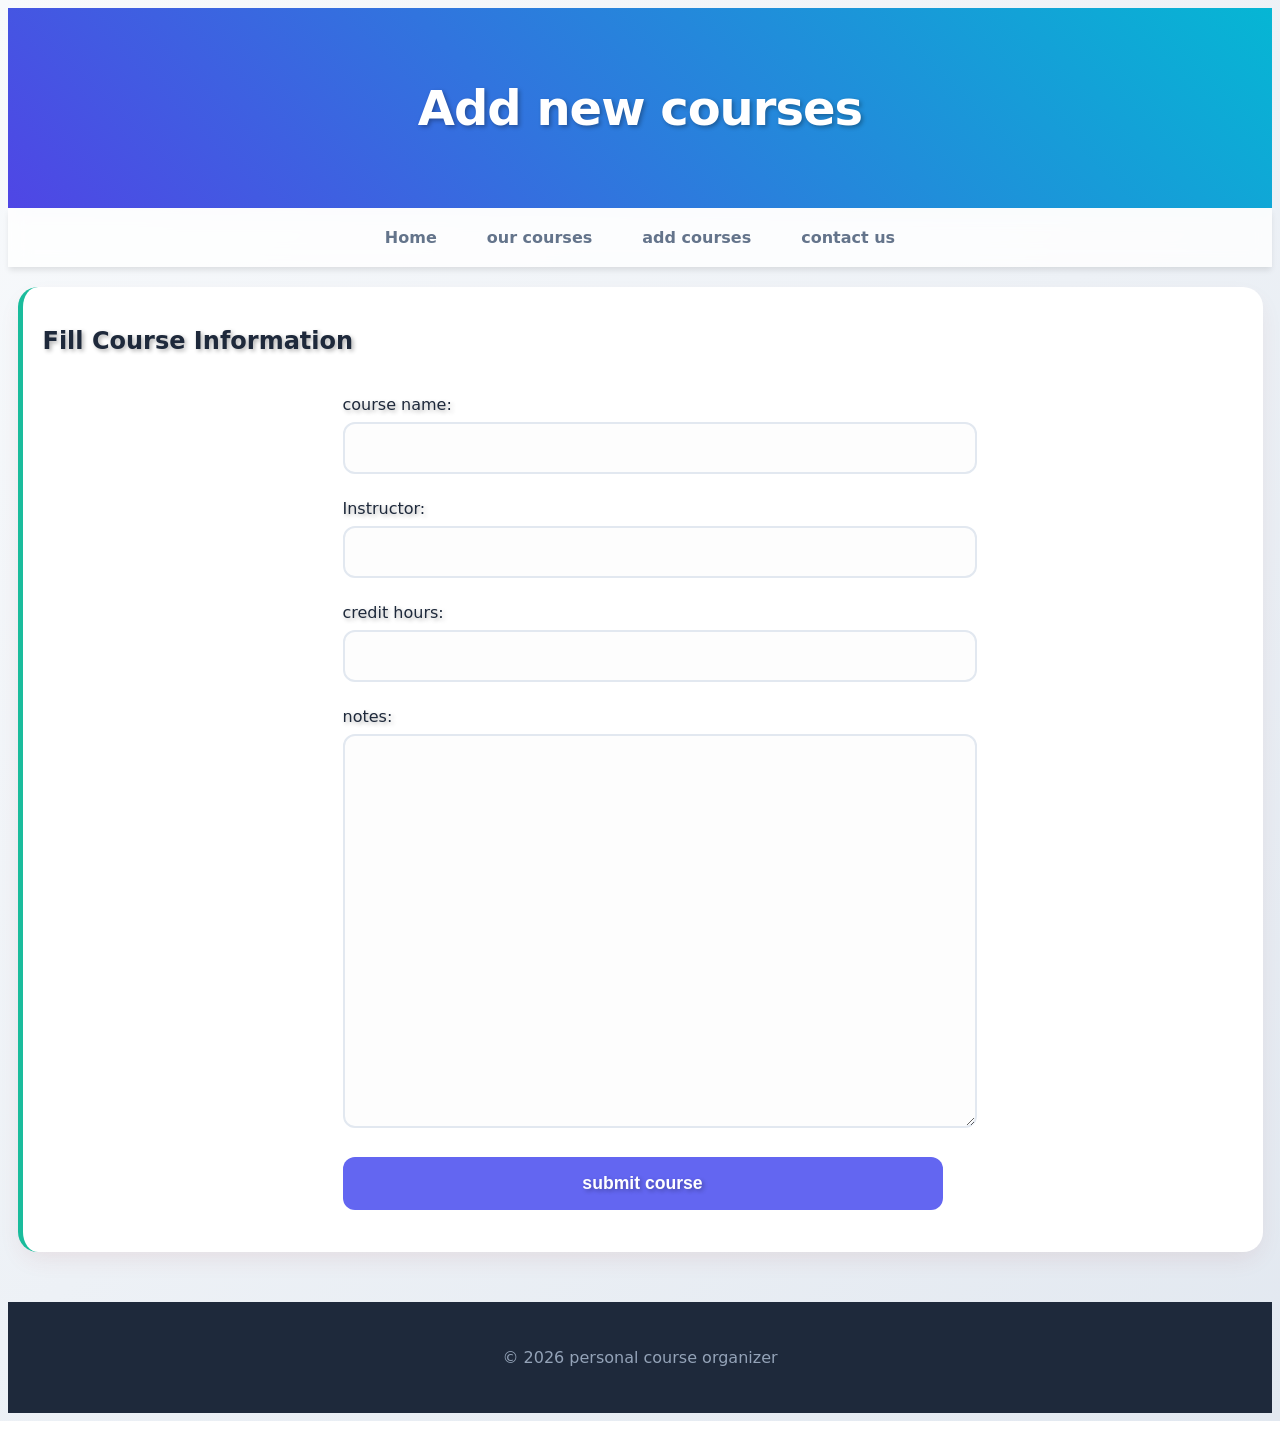
==== add courses.html @ cb7a6c1b "Add files via upload" ====
<!DOCTYPE html>
<html lang="en">
<head>
    <meta charset="UTF-8">
    <meta name="viewport" content="width=device-width, initial-scale=1.0">
    <title>add courses - personal courses organizer</title>
    <link rel="stylesheet" href="design.css">
</head>
<body>
    <header>
        <h1> Add new courses </h1>
    </header>
    <nav>
        <a href="test.html">Home</a>
        <a href="our courses.html">our courses</a>
        <a href="add courses.html">add courses</a>
        <a href="contact us.html">contact us</a>
    </nav>
    <main>
        <section>
            <h2> Fill Course Information </h2>
            <form>
                <label for="cname">course name:</label>
                <input type="text" id="cname" name="cname" required>
                <label for="inst"> Instructor: </label>
                <input type="text" id="inst" name="inst" required> 
                <label for="hours">credit hours:</label>
                <input type="number" id="hours" name="hours" required>
                <label for="notes">notes:</label>
                <textarea id="notes" name="notes" rows="20"></textarea>
                <button type="submit">submit course</button>
            </form>
        </section>
    </main>
    <footer>
        <p>&copy; 2026 personal course organizer </p>
    </footer>
</body>
</html>
---- design.css ----
:root {
    --primary-color:#6366f1;
    --secondary-color:#4f46e5;
    --accent-color:#10b981;
    --bg-gradient:linear-gradient(135deg, #f8fafc 0%, #e2e8f0 100%);
    --white:#ffffff;
    --shadow-sm:0 4px 6px -1px rgba(0, 0, 0, 0.1);
    --shadow-lg:0 10px 25px -5px rgba(157, 46, 46, 0.1);
    --transition-fast: 0.2s ease;
    --transition-slow:0.4s cubic-bezier(0.4, 0, 0.2, 1);
}
body {
    font-family: 'inter', system-ui, -apple-system, BlinkMacSystemFont, 'Segoe UI', Roboto, Oxygen, Ubuntu, Cantarell, 'Open Sans', 'Helvetica Neue', sans-serif;
    background: var(--bg-gradient);
    color:#1e293b; 
    min-height: 100vh;
}
header {
    height: 200px;
    background: var(--primary-color);
    background-image: url('https://www.transparenttextures.com/patterns/cubes.png'), linear-gradient(45deg, #4f46e5, #06b6d4);
    color: var(--white);
    display: flex;
    flex-direction: column;
    justify-content: center;
    align-items: center;
    position: relative;
    overflow: hidden;
    text-shadow: 2px 2px 4px rgba(0, 0, 0, 0.3);
}
header h1 {
    font-size: 3rem;
    font-weight: 800;
    letter-spacing: -1px;
    z-index: 2;
}
nav {
    position: sticky;
    top: 0;
    z-index: 100;
    background: rgba(255, 255, 255, 0.8);
    backdrop-filter: blur(10px);
    display: flex;
    justify-content: center;
    gap: 10px;
    padding: 10px 0;
    box-shadow: var(--shadow-sm);
}
nav a {
    text-decoration: none;
    color: #64748b;
    font-weight: 600;
    padding: 10px 20px;
    border-radius: 8px;
    transition: var(--transition-slow);
}
nav a:hover {
    background: var(--primary-color);
    color: var(--white);
    transform: translateY(-2px);
}
main {
    width: 95%;
    max-width: 1200px;
    margin: 20px auto 50px auto ;
    padding: 20px;
    background: var(--white);
    border-radius: 20px;
    box-shadow: var(--shadow-lg);
    position: relative;
    z-index: 10;
    border-left: 5px solid #1abc9c;
     text-shadow: 2px 2px 4px rgba(0, 0, 0, 0.3);
}
table {
    width: 100%;
    border-collapse: separate;
    border-spacing: 0 10px;
    margin-top: 30px;
}
table th {
    background: transparent;
    color: #64748b;
    text-transform: uppercase;
    font-size: 0.8rem;
    letter-spacing: 1px;
    padding: 15px;
}
table td {
    background: #f8fafc;
    padding: 20px;
    border-top: 1px solid #f1f5f9;
    border-bottom: 1px solid #f1f5f9;
}
table tr td:first-child {
    border-radius: 12px 0 0 12px;
    border-left: 1px solid #f1f5f9;}
table tr td:last-child {
    border-radius: 0 12px 12px 0;
    border-right: 1px solid #f1f5f9;}
table tr:hover td {
    background: #eff6ff;
    border-color: var(--primary-color);
    transition: var(--transition-fast);
}
form {
    max-width: 600px;
    margin: 0 auto;
    padding: 20px;
}
input, textarea {
    width: 100%;
    padding: 15px;
    margin: 8px 0 25px 0;
    /* text-wrap: wrap; */
    border: 2px solid #e2e8f0;
    border-radius: 12px;
    font-size: 1rem;
    background: #fdfdfd;
    transition: var(--transition-fast);
}
input:focus {
    outline: none;
    border-color: var(--primary-color);
    box-shadow: 0 0 0 4px rgba(99, 102, 241, 0.1);
}
button {
    margin-bottom: 2px;
    width: 100%;
    padding: 16px;
    background: var(--primary-color);
    color: white;
    border : none;
    border-radius: 12px;
    font-size: 1.1rem;
    font-weight: 700;
    cursor: pointer;
    transition: var(--transition-slow);
    box-shadow: 0 4px 14px 14px 0 rgba(99, 102, 241, 0.39);
    text-shadow: 2px 2px 4px rgba(0, 0, 0, 0.3);
}
button:hover {
    background: var(--secondary-color);
    transform: scale(1.02);
    box-shadow: 0 6px 20px rgba(99, 102, 241, 0.23);
}
.cards{
    display: flex;
    width: 100%;
justify-content: space-around;
flex-wrap: wrap;
gap: 20px;
}
.card{
    width: calc(90%/3);
    background-color: #10b981;
    text-align: center;

}
footer {
    text-align: center;
    background: #1e293b;
    color: #94a3b8;
    margin-top: 50px;
    text-align: center;
    padding: 30px;
    font-size: 1rem;
}
.icon{
    margin-right: 8px;
    font-size: 1.2rem;
} 
@media(max-width:768px){
    main {
        padding: 20px;
        margin-top: -30px;
    }
    header h1 {font-size: 2rem;}
}
.hero-container {
    display: flex;
    align-items: center;
    justify-content: space-between;
    min-height: 80vh;
    background: #ffffff;
    /*background-image: radial-gradient(circle at 20% 30%, #2c3e50 0%, #1a1a1a 100%);*/
    color: rgb(0, 0, 0);
    padding: 0 3%;
    overflow: hidden;
   /* margin: 0;*/
   /* width: 100%;
    max-width: 100%;*/
}
.hero-content {
    flex: 1;
    padding-right: 50px;
}
.hero-content h1 {
    font-size: 3.5rem;
    line-height: 1.1;
    margin: 20px 0;
    font-weight: 800;
}
.hero-content h1 span {
    color: #1abc9c;
}
.hero-content p{
    font-size: 1.1rem;
    color: #000000;
    margin-bottom: 30px;
    max-width: 500px;
}
.hero-btns {
    display: flex;
    gap: 20px;
}
.btn-primary, .btn-secondary {
    padding: 15px 35px;
    border-radius: 5px;
    text-decoration: none;
    font-weight: bold;
    transition: 0.3s;
}
.btn-secondary {
    border: 2px solid #16a085;
    color: #16a085;
}
.btn-primary {
    background: #1abc9c;
    color: rgb(255, 255, 255);
}
.btn-primary:hover {
    background: #16a085;
    transform: translateY(-3px);
}
.btn-secondary:hover {
    background: #16a085;
    color: rgb(255, 255, 255);
}
@media (max-width:768px) {
    .hero-container {
        flex-direction: column;
        text-align: center;
        padding: 50px 20px;
    }
    .hero-content {
        padding-right: 0;
        margin-bottom: 50px;
    }
    .hero-content h1 {
        font-size: 2.5rem;
    }
    .hero-btns {
        justify-content: center;
    }
}
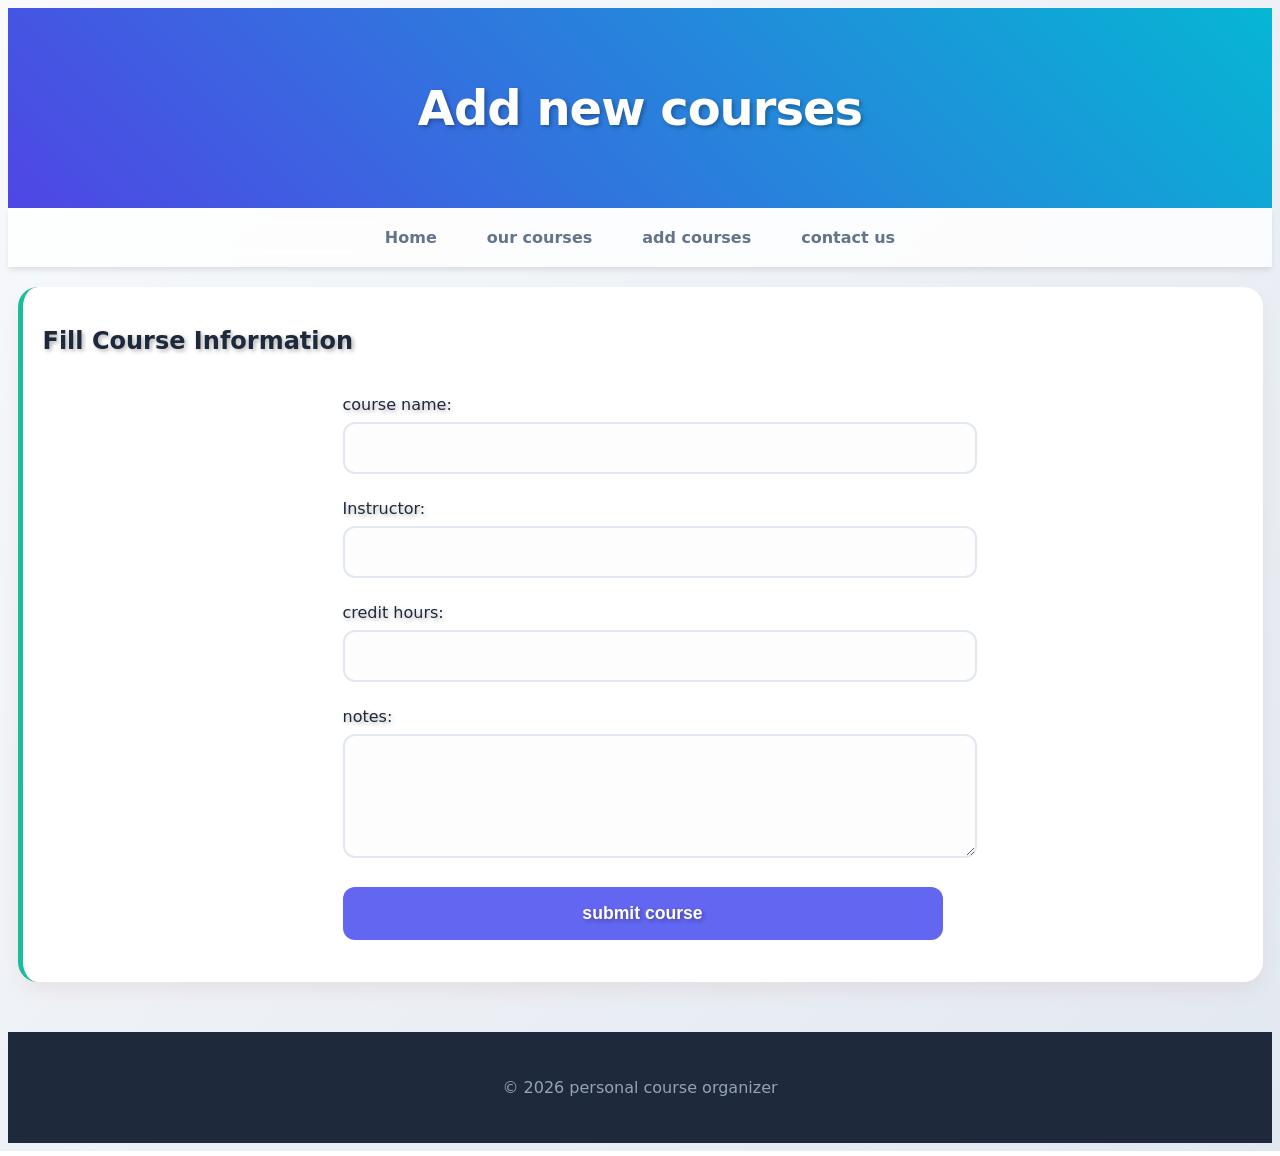
==== commit ea7a3a18: "Add files via upload" ====
--- a/add courses.html
+++ b/add courses.html
@@ -11,7 +11,7 @@
         <h1> Add new courses </h1>
     </header>
     <nav>
-        <a href="test.html">Home</a>
+        <a href="index.html">Home</a>
         <a href="our courses.html">our courses</a>
         <a href="add courses.html">add courses</a>
         <a href="contact us.html">contact us</a>
@@ -21,13 +21,13 @@
             <h2> Fill Course Information </h2>
             <form>
                 <label for="cname">course name:</label>
-                <input type="text" id="cname" name="cname" required>
+                <input type="text" required>
                 <label for="inst"> Instructor: </label>
-                <input type="text" id="inst" name="inst" required> 
+                <input type="text" required> 
                 <label for="hours">credit hours:</label>
-                <input type="number" id="hours" name="hours" required>
+                <input type="number" required>
                 <label for="notes">notes:</label>
-                <textarea id="notes" name="notes" rows="20"></textarea>
+                <textarea rows="5"></textarea>
                 <button type="submit">submit course</button>
             </form>
         </section>
--- a/design.css
+++ b/design.css
@@ -112,7 +112,7 @@
     width: 100%;
     padding: 15px;
     margin: 8px 0 25px 0;
-    /* text-wrap: wrap; */
+    text-wrap: wrap; 
     border: 2px solid #e2e8f0;
     border-radius: 12px;
     font-size: 1rem;
@@ -171,11 +171,32 @@
     font-size: 1.2rem;
 } 
 @media(max-width:768px){
+    nav {
+        flex-direction: column;
+        align-items: center;
+    }
+    nav a {
+        margin: 10px 0;
+        width: 100%;
+        text-align: center;
+    }
+    .hero-container {
+        flex-direction: column;
+        text-align: center;
+        padding: 40px 20px;
+    }
+    .hero-content {
+        padding-right: 0;
+        margin-bottom: 30px;
+    }
+    .hero-content h1 {
+        font-size: 2.2rem;
+    }
     main {
-        padding: 20px;
-        margin-top: -30px;
-    }
-    header h1 {font-size: 2rem;}
+        width: 95%;
+        overflow: auto;
+    }
+    
 }
 .hero-container {
     display: flex;
@@ -183,13 +204,9 @@
     justify-content: space-between;
     min-height: 80vh;
     background: #ffffff;
-    /*background-image: radial-gradient(circle at 20% 30%, #2c3e50 0%, #1a1a1a 100%);*/
     color: rgb(0, 0, 0);
     padding: 0 3%;
     overflow: hidden;
-   /* margin: 0;*/
-   /* width: 100%;
-    max-width: 100%;*/
 }
 .hero-content {
     flex: 1;
@@ -253,4 +270,5 @@
     .hero-btns {
         justify-content: center;
     }
+    
 }
